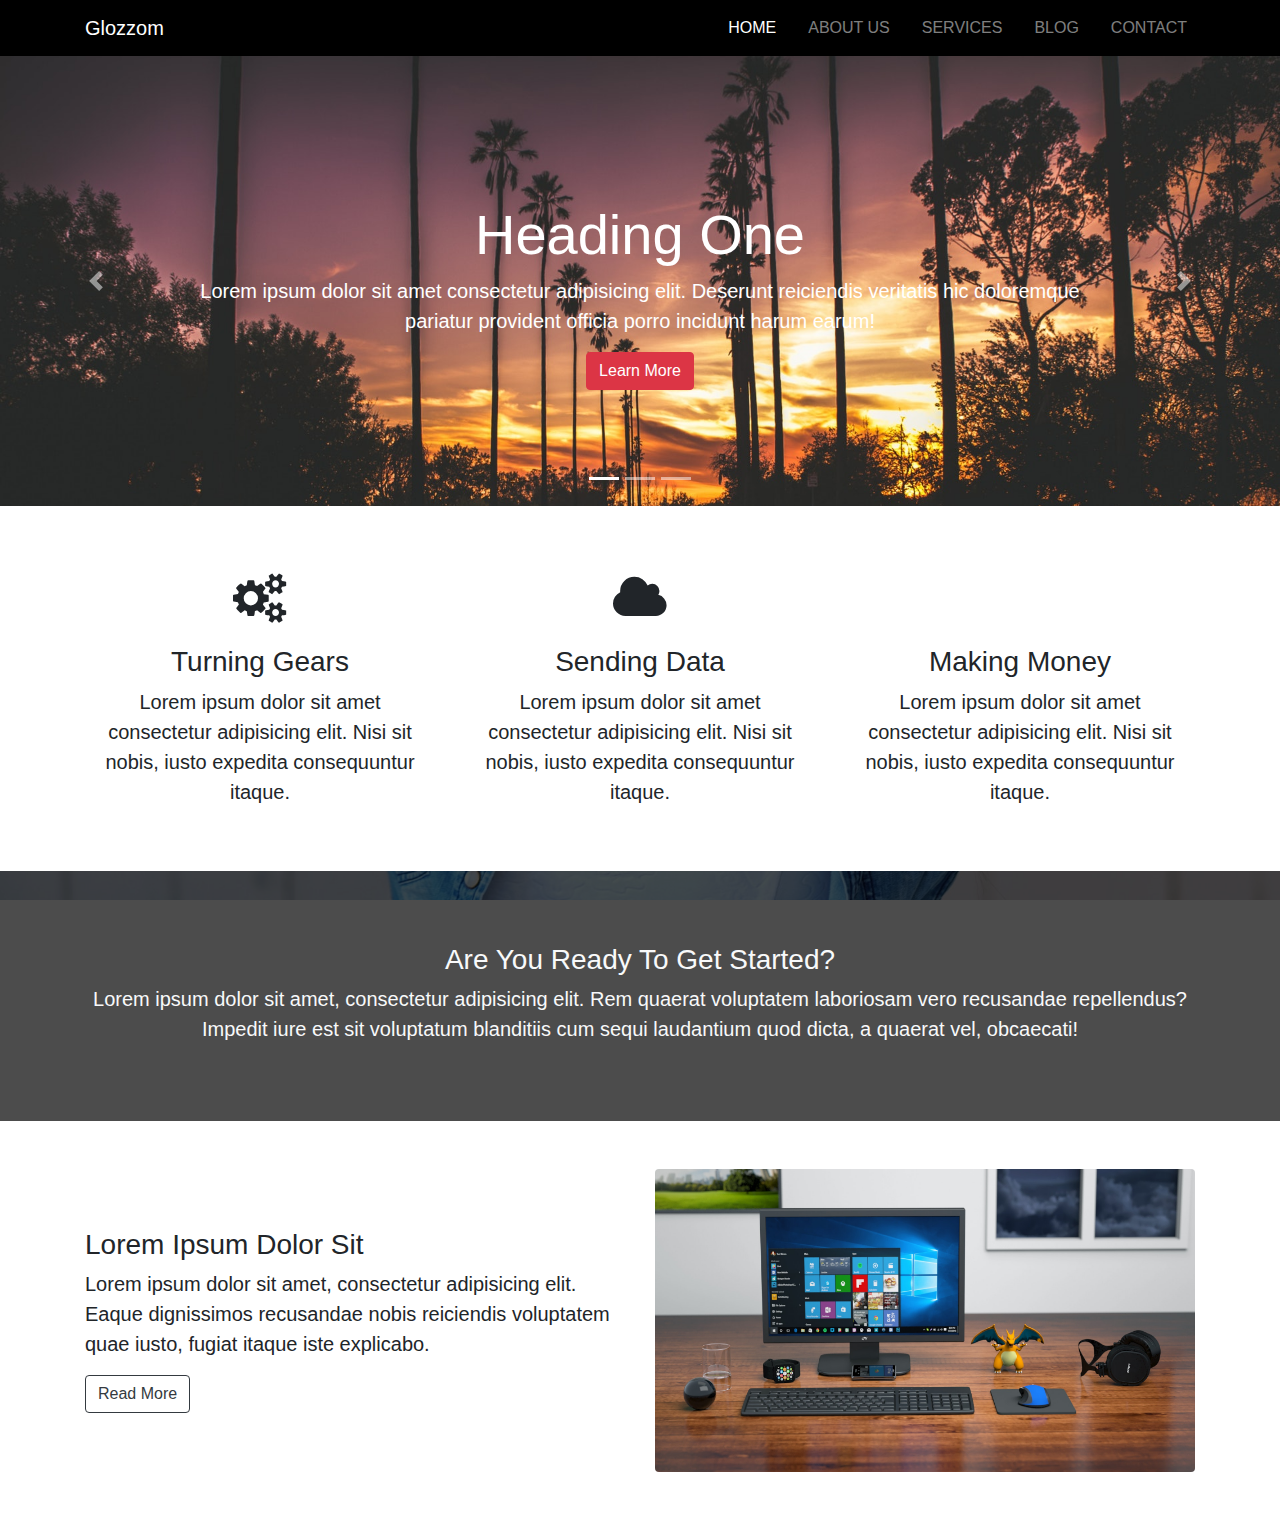
==== index.html @ 24304a2f "home info section done" ====
<!DOCTYPE html>
<html lang="en">

<head>
	<meta charset="UTF-8">
	<title>Glozzom</title>
	<link rel="stylesheet" href="assets/css/font-awesome.min.css">
	<link rel="stylesheet" href="assets/css/bootstrap.css">
	<link rel="stylesheet" href="assets/css/style.css">
	<link rel="shortcut icon" href="assets/img/icon.png" type="image/x-icon">
</head>

<body>
	<!-- NAVIGATION -->
	<nav class="navbar navbar-dark navbar-expand-md">
		<div class="container">
			<a href="index.html" class="navbar-brand">Glozzom</a>
			<button class="navbar-toggler navbar-toggler-right" data-toggle="collapse" data-target="#navbarNav">
				<span class="navbar-toggler-icon"></span>
			</button>
			<div id="navbarNav" class="collapse navbar-collapse">
				<ul class="navbar-nav ml-auto">
					<li class="nav-item active">
						<a class="nav-link" href="index.html">Home</a>
					</li>
					<li class="nav-item">
						<a class="nav-link" href="about.html">About Us</a>
					</li>
					<li class="nav-item">
						<a class="nav-link" href="services.html">Services</a>
					</li>
					<li class="nav-item">
						<a class="nav-link" href="blog.html">Blog</a>
					</li>
					<li class="nav-item">
						<a class="nav-link" href="contact.html">Contact</a>
					</li>
				</ul>
			</div>
		</div>
	</nav>
	<!-- CAROUSEL SLIDER -->
	<section id="showcase" class="bg-dark">
		<div id="myCarousel" class="carousel slide" data-ride="carousel">
			<ol class="carousel-indicators">
				<li data-slide-to="0" data-target="#myCarousel" class="active"></li>
				<li data-slide-to="1" data-target="#myCarousel"></li>
				<li data-slide-to="2" data-target="#myCarousel"></li>
			</ol>
			<div class="carousel-inner">
				<div class="carousel-item carousel-img-1 active">
					<div class="container">
						<div class="carousel-caption mb-5 pb-5">
							<h2 class="display-4">Heading One</h2>
							<p class="lead">Lorem ipsum dolor sit amet consectetur adipisicing elit. Deserunt reiciendis
								veritatis hic doloremque pariatur provident officia porro incidunt harum earum!</p>
							<a href="#" class="btn btn-danger">Learn More</a>
						</div>
					</div>
				</div>
				<div class="carousel-item carousel-img-2">
					<div class="container">
						<div class="carousel-caption mb-5 pb-5 text-right">
							<h2 class="display-4">Heading Two</h2>
							<p class="lead">Lorem ipsum dolor sit amet consectetur adipisicing elit. Deserunt reiciendis
								veritatis hic doloremque pariatur provident officia porro incidunt harum earum!</p>
							<a href="#" class="btn btn-warning">Learn More</a>
						</div>
					</div>
				</div>
				<div class="carousel-item carousel-img-3">
					<div class="container">
						<div class="carousel-caption mb-5 pb-5 text-left">
							<h2 class="display-4">Heading Three</h2>
							<p class="lead">Lorem ipsum dolor sit amet consectetur adipisicing elit. Deserunt reiciendis
								veritatis hic doloremque pariatur provident officia porro incidunt harum earum!</p>
							<a href="#" class="btn btn-primary">Learn More</a>
						</div>
					</div>
				</div>
			</div>
			<a href="#myCarousel" class="carousel-control-prev" data-slide="prev">
				<span class="carousel-control-prev-icon"></span>
			</a>
			<a href="#myCarousel" class="carousel-control-next" data-slide="next">
				<span class="carousel-control-next-icon"></span>
			</a>
		</div>
	</section>
	<!-- HOME ICON -->
	<section id="homeicon" class="py-5 text-center">
		<div class="container">
			<div class="row">
				<div class="col-md-4 my-2">
					<i class="fa fa-gears"></i>
					<h3 class="my-2">Turning Gears</h3>
					<p class="lead mb-2">Lorem ipsum dolor sit amet consectetur adipisicing elit. Nisi sit nobis, iusto
						expedita consequuntur itaque.</p>
				</div>
				<div class="col-md-4 my-2">
					<i class="fa fa-cloud"></i>
					<h3 class="my-2">Sending Data</h3>
					<p class="lead mb-2">Lorem ipsum dolor sit amet consectetur adipisicing elit. Nisi sit nobis, iusto
						expedita consequuntur itaque.</p>
				</div>
				<div class="col-md-4 my-2" my-2>
					<i class="fa fa-card-plus"></i>
					<h3 class="my-2">Making Money</h3>
					<p class="lead mb-2">Lorem ipsum dolor sit amet consectetur adipisicing elit. Nisi sit nobis, iusto
						expedita consequuntur itaque.</p>
				</div>
			</div>
		</div>
	</section>
	<!-- HOME GET STARTED -->
	<section id="getstarted" class="py-5 text-center text-light">
		<div class="dark-overlay">
			<div class="container">
				<div class="row">
					<div class="col mt-5 pt-4">
						<h3>Are You Ready To Get Started?</h3>
						<p class="lead">Lorem ipsum dolor sit amet, consectetur adipisicing elit. Rem quaerat voluptatem laboriosam vero recusandae repellendus? Impedit iure est sit voluptatum blanditiis cum sequi laudantium quod dicta, a quaerat vel, obcaecati!</p>
					</div>
				</div>
			</div>
		</div>
	</section>
	<!-- HOME INFO SECTION -->
	<section id="homeinfo" class="py-5">
		<div class="container">
			<div class="row">
				<div class="col-md-6 align-self-center">
					<h3>Lorem Ipsum Dolor Sit</h3>
					<p class="lead">Lorem ipsum dolor sit amet, consectetur adipisicing elit. Eaque dignissimos recusandae nobis reiciendis voluptatem quae iusto, fugiat itaque iste explicabo.</p>
					<a href="#" class="btn btn-outline-dark">Read More</a>
				</div>
				<div class="col-md-6 mt-sm-3 mt-3 mt-md-0">
					<img src="assets/img/pc.jpeg" class="img-fluid rounded" alt="PC">
				</div>
			</div>
		</div>
	</section>

	<script src="assets/js/jquery.min.js"></script>
	<script src="assets/js/popper.min.js"></script>
	<script src="assets/js/bootstrap.min.js"></script>
	<script src="assets/js/main.js"></script>
</body>

</html>
---- assets/css/style.css ----
.navbar {
  background: #000; }
  .navbar .nav-item {
    padding-left: 1rem; }
  .navbar .nav-link {
    text-transform: uppercase; }

.carousel-item {
  height: 450px; }

.carousel-img-1 {
  background: url("../img/image1.jpeg");
  background-size: cover; }

.carousel-img-2 {
  background: url("../img/image2.jpeg");
  background-size: cover; }

.carousel-img-3 {
  background: url("../img/image3.jpeg");
  background-size: cover; }

#homeicon {
  font-size: 50px; }

#getstarted {
  position: relative;
  background: url("../img/bg1.jpeg");
  background-size: cover;
  background-attachment: fixed;
  background-repeat: no-repeat;
  min-height: 250px; }
  #getstarted .dark-overlay {
    background: rgba(0, 0, 0, 0.7);
    position: absolute;
    top: 0;
    left: 0;
    width: 100%;
    height: 100%; }

@media (max-width: 767px) {
  .nav-item {
    padding-left: 0 !important; }
  #getstarted {
    min-height: 300px; } }

@media (max-width: 480px) {
  .carousel h2 {
    font-size: 2.5rem; }
  #getstarted {
    min-height: 350px; } }
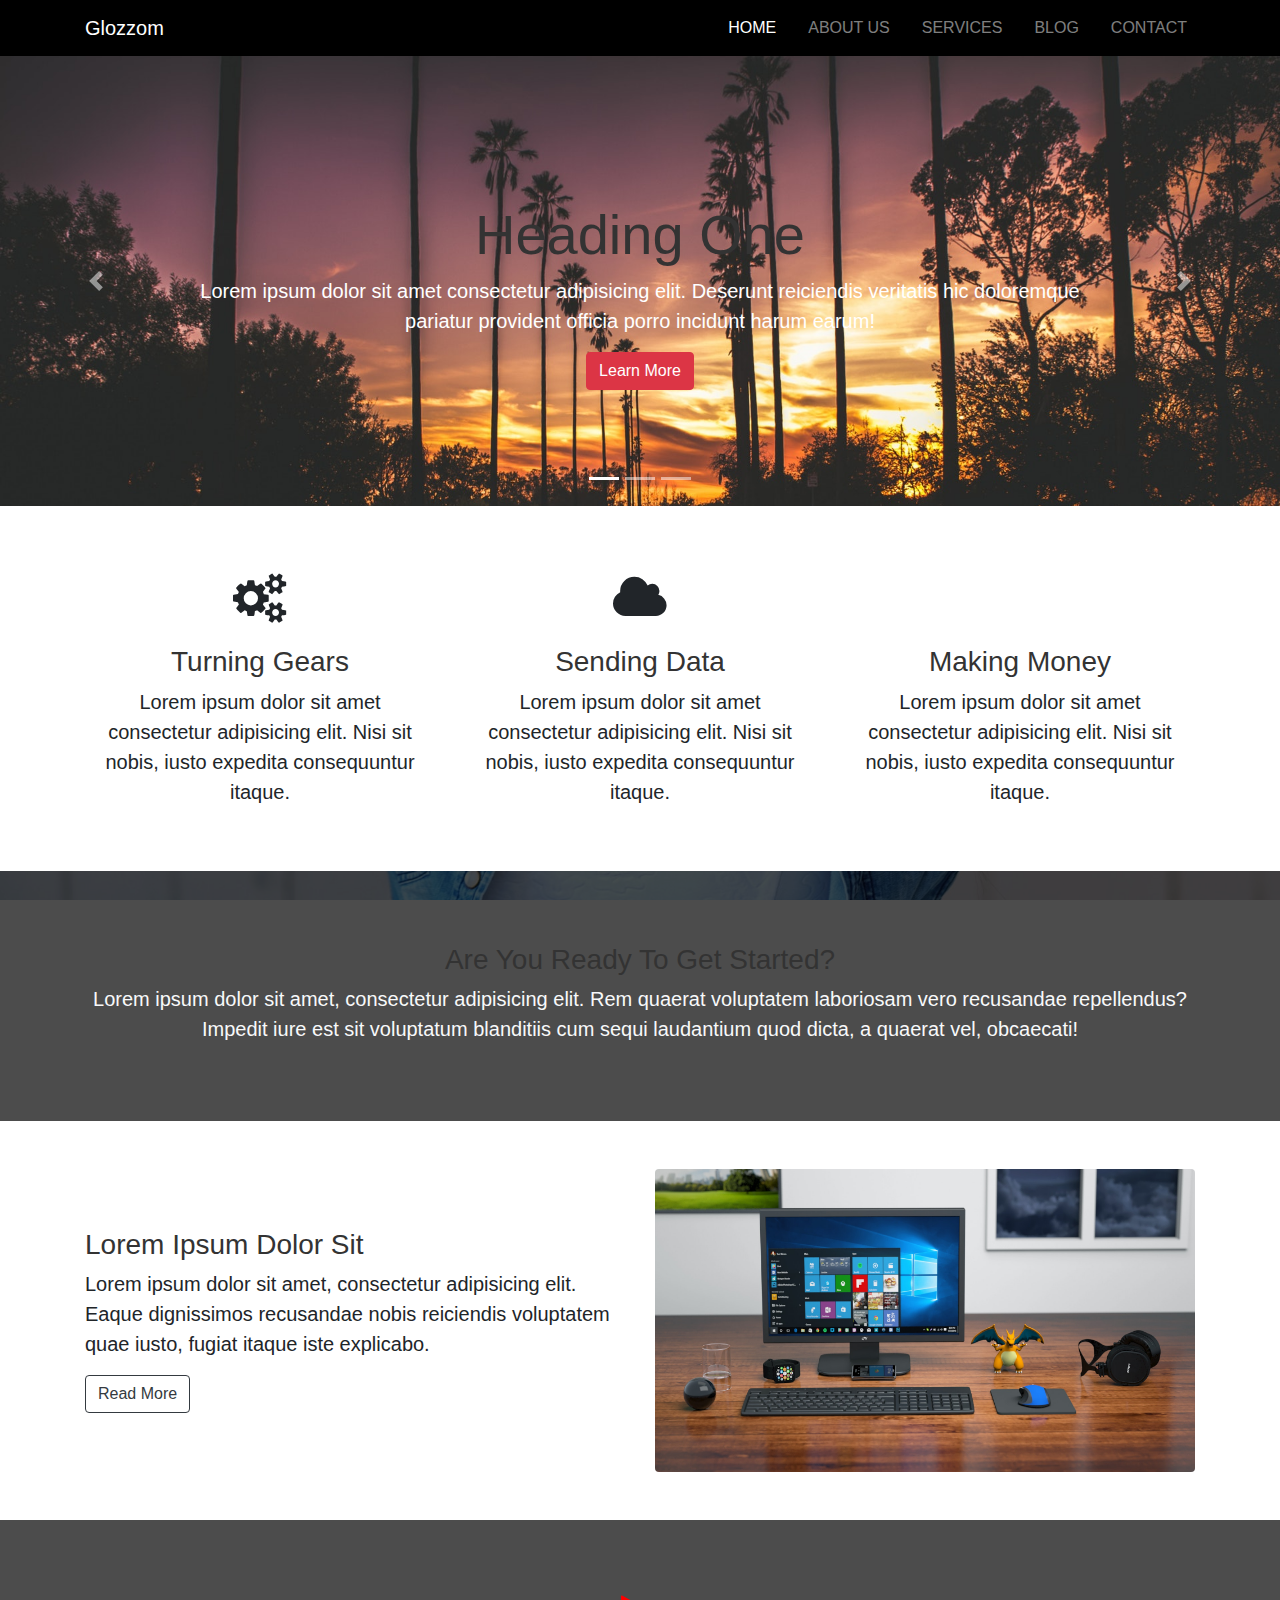
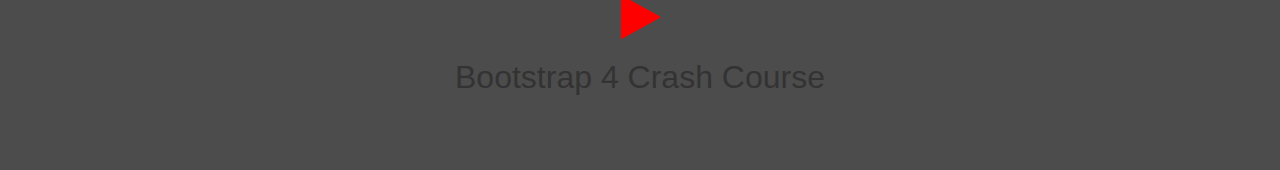
==== commit 75aace92: "jquery plugin uikit added" ====
--- a/index.html
+++ b/index.html
@@ -4,6 +4,7 @@
 <head>
 	<meta charset="UTF-8">
 	<title>Glozzom</title>
+	<link rel="stylesheet" href="assets/css/uikit.min.css">
 	<link rel="stylesheet" href="assets/css/font-awesome.min.css">
 	<link rel="stylesheet" href="assets/css/bootstrap.css">
 	<link rel="stylesheet" href="assets/css/style.css">
@@ -140,11 +141,28 @@
 			</div>
 		</div>
 	</section>
+	<!-- HOME VIDEO SECTION -->
+	<section id="home-video" class="text-center text-light">
+		<div class="dark-overlay">
+			<div class="container">
+				<div class="row">
+					<div class="col mt-5 pt-4">
+						<div>
+							<a href="#" class="text-light"><i class="fa fa-play"></i></a>
+						</div>
+						<h2 class="mt-3">Bootstrap 4 Crash Course</h2>
+					</div>
+				</div>
+			</div>
+		</div>
+	</section>
 
 	<script src="assets/js/jquery.min.js"></script>
 	<script src="assets/js/popper.min.js"></script>
 	<script src="assets/js/bootstrap.min.js"></script>
 	<script src="assets/js/main.js"></script>
+	<script src="assets/js/uikit.min.js"></script>
+	<script src="assets/js/uikit-icons.min.js"></script>
 </body>
 
 </html>--- a/assets/css/style.css
+++ b/assets/css/style.css
@@ -38,6 +38,24 @@
     width: 100%;
     height: 100%; }
 
+#home-video {
+  position: relative;
+  background: url("../img/people.jpeg");
+  background-size: cover;
+  background-attachment: fixed;
+  background-repeat: no-repeat;
+  min-height: 250px; }
+  #home-video .dark-overlay {
+    background: rgba(0, 0, 0, 0.7);
+    position: absolute;
+    top: 0;
+    left: 0;
+    width: 100%;
+    height: 100%; }
+    #home-video .dark-overlay .fa {
+      font-size: 50px;
+      color: #ff0000; }
+
 @media (max-width: 767px) {
   .nav-item {
     padding-left: 0 !important; }
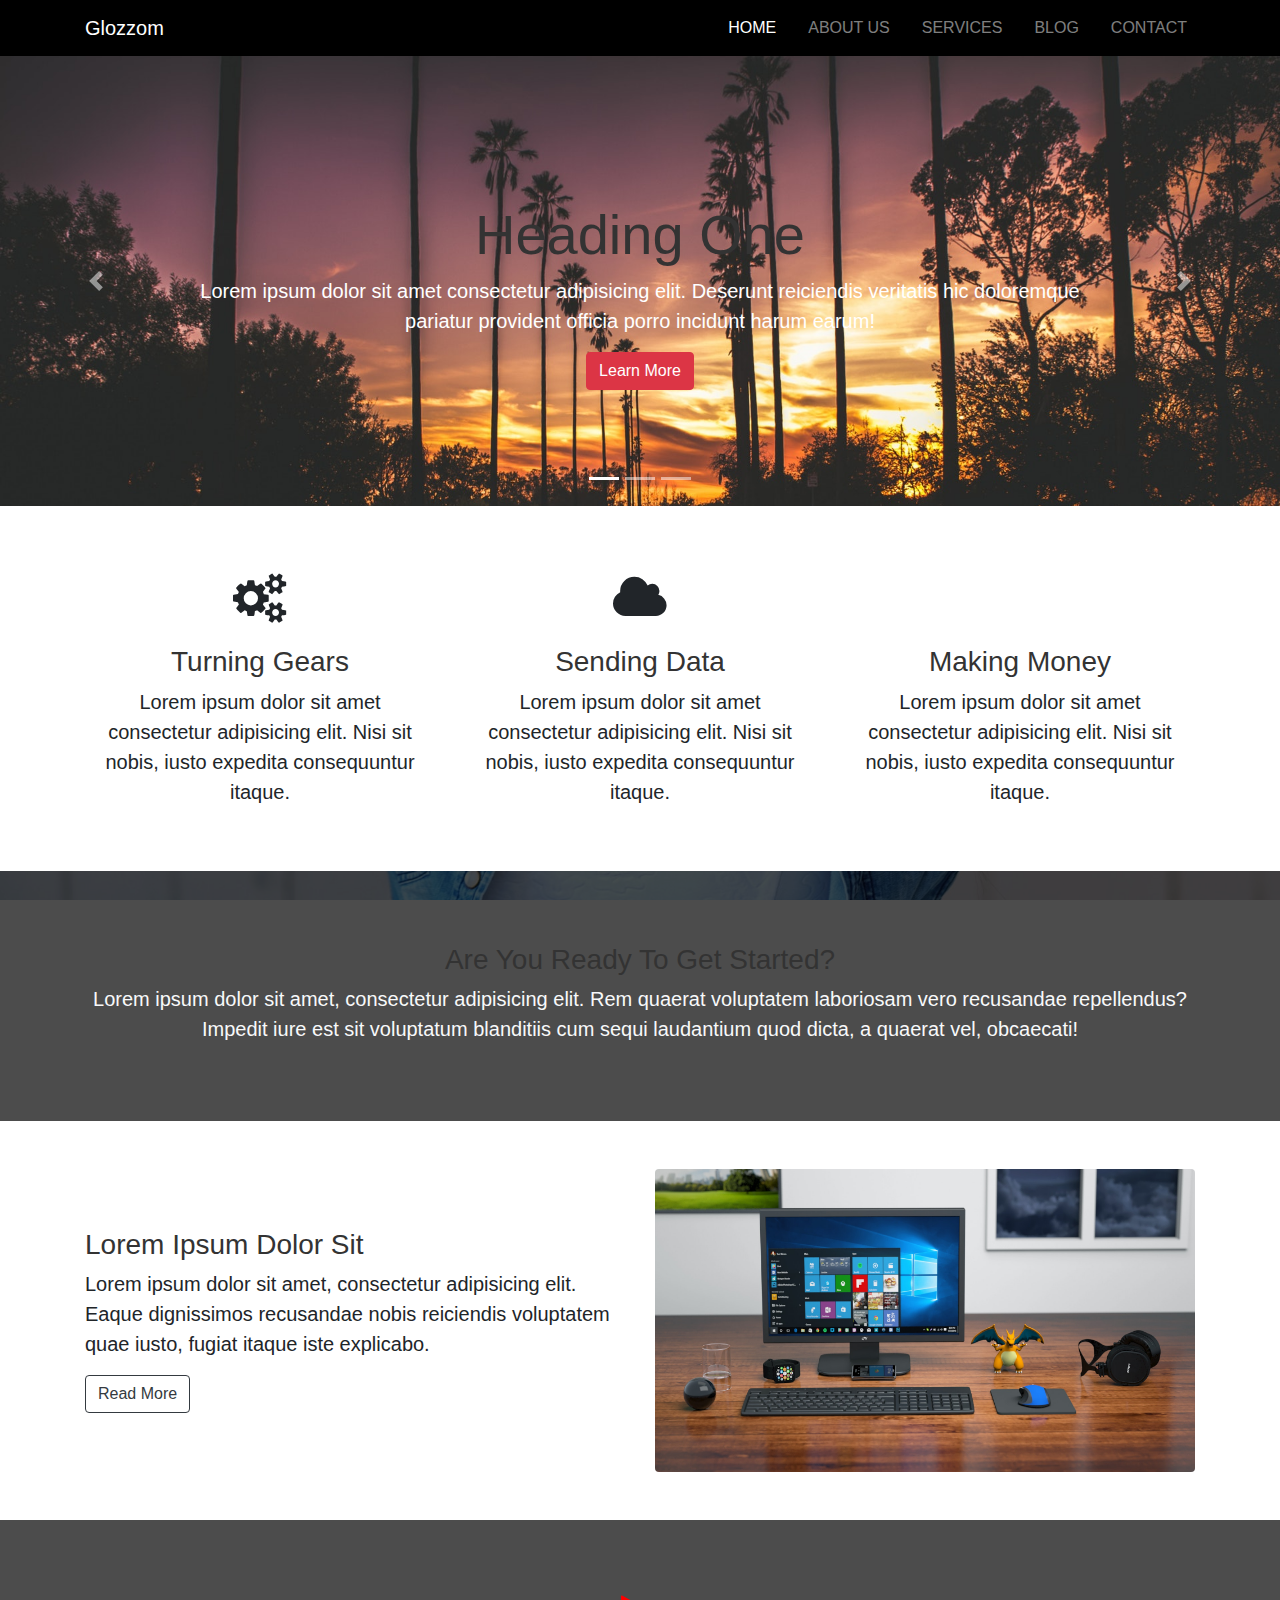
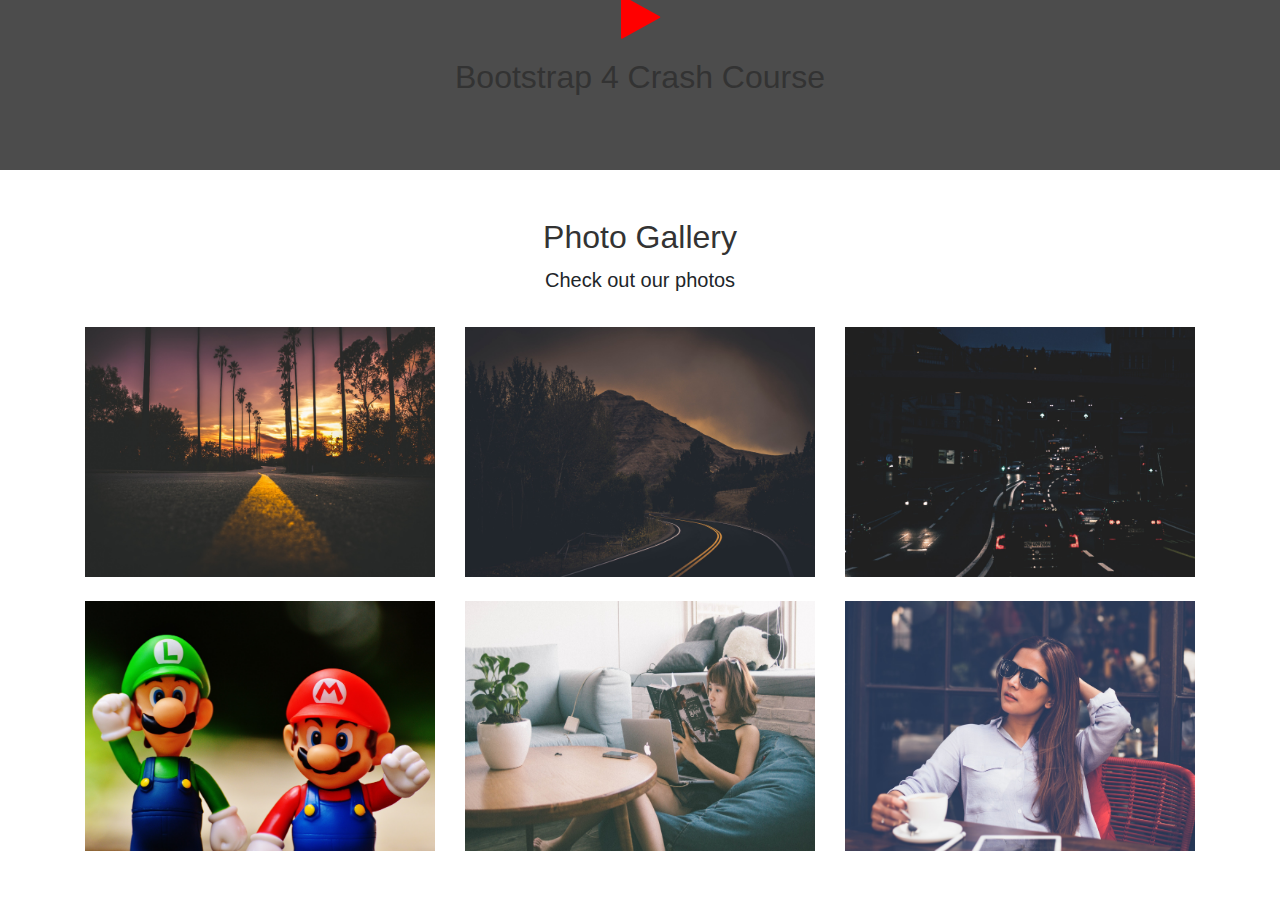
==== commit 1a185fc1: "photo gallery done" ====
--- a/index.html
+++ b/index.html
@@ -120,7 +120,9 @@
 				<div class="row">
 					<div class="col mt-5 pt-4">
 						<h3>Are You Ready To Get Started?</h3>
-						<p class="lead">Lorem ipsum dolor sit amet, consectetur adipisicing elit. Rem quaerat voluptatem laboriosam vero recusandae repellendus? Impedit iure est sit voluptatum blanditiis cum sequi laudantium quod dicta, a quaerat vel, obcaecati!</p>
+						<p class="lead">Lorem ipsum dolor sit amet, consectetur adipisicing elit. Rem quaerat voluptatem
+							laboriosam vero recusandae repellendus? Impedit iure est sit voluptatum blanditiis cum sequi
+							laudantium quod dicta, a quaerat vel, obcaecati!</p>
 					</div>
 				</div>
 			</div>
@@ -132,7 +134,8 @@
 			<div class="row">
 				<div class="col-md-6 align-self-center">
 					<h3>Lorem Ipsum Dolor Sit</h3>
-					<p class="lead">Lorem ipsum dolor sit amet, consectetur adipisicing elit. Eaque dignissimos recusandae nobis reiciendis voluptatem quae iusto, fugiat itaque iste explicabo.</p>
+					<p class="lead">Lorem ipsum dolor sit amet, consectetur adipisicing elit. Eaque dignissimos
+						recusandae nobis reiciendis voluptatem quae iusto, fugiat itaque iste explicabo.</p>
 					<a href="#" class="btn btn-outline-dark">Read More</a>
 				</div>
 				<div class="col-md-6 mt-sm-3 mt-3 mt-md-0">
@@ -147,10 +150,67 @@
 			<div class="container">
 				<div class="row">
 					<div class="col mt-5 pt-4">
-						<div>
-							<a href="#" class="text-light"><i class="fa fa-play"></i></a>
+						<div uk-lightbox>
+							<a href="https://youtu.be/PQnKbT27c24" class="text-light"><i class="fa fa-play"></i></a>
 						</div>
 						<h2 class="mt-3">Bootstrap 4 Crash Course</h2>
+					</div>
+				</div>
+			</div>
+		</div>
+	</section>
+	<!-- PHOTO GALLERY -->
+	<section id="gallery" class="py-5" uk-lightbox>
+		<div class="container">
+			<div class="row text-center mb-3">
+				<div class="col">
+					<h2>Photo Gallery</h2>
+					<p class="lead">Check out our photos</p>
+				</div>
+			</div>
+			<div class="row">
+				<div class="col-md-4">
+					<div>
+						<a href="assets/img/image1.jpeg">
+							<img src="assets/img/image1.jpeg" class="img-fluid" alt="">
+						</a>
+					</div>
+				</div>
+				<div class="col-md-4">
+					<div>
+						<a href="assets/img/image2.jpeg">
+							<img src="assets/img/image2.jpeg" class="img-fluid" alt="">
+						</a>
+					</div>
+				</div>
+				<div class="col-md-4">
+					<div>
+						<a href="assets/img/image3.jpeg">
+							<img src="assets/img/image3.jpeg" class="img-fluid" alt="">
+						</a>
+					</div>
+				</div>
+			</div>
+			<div class="row pt-0 pt-md-4">
+				<div class="col-md-4">
+					<div>
+						<a href="assets/img/image4.jpeg">
+							<img src="assets/img/image4.jpeg" class="img-fluid" alt="">
+						</a>
+					</div>
+				</div>
+				<div class="col-md-4">
+					<div>
+						<a href="assets/img/image5.jpeg">
+							<img src="assets/img/image5.jpeg" class="img-fluid" alt="">
+						</a>
+					</div>
+				</div>
+				<div class="col-md-4">
+					<div>
+						<a href="assets/img/image6.jpeg">
+							<img src="assets/img/image6.jpeg" class="img-fluid" alt="">
+						</a>
 					</div>
 				</div>
 			</div>
--- a/assets/css/style.css
+++ b/assets/css/style.css
@@ -56,6 +56,9 @@
       font-size: 50px;
       color: #ff0000; }
 
+#gallery img {
+  min-height: 250px; }
+
 @media (max-width: 767px) {
   .nav-item {
     padding-left: 0 !important; }
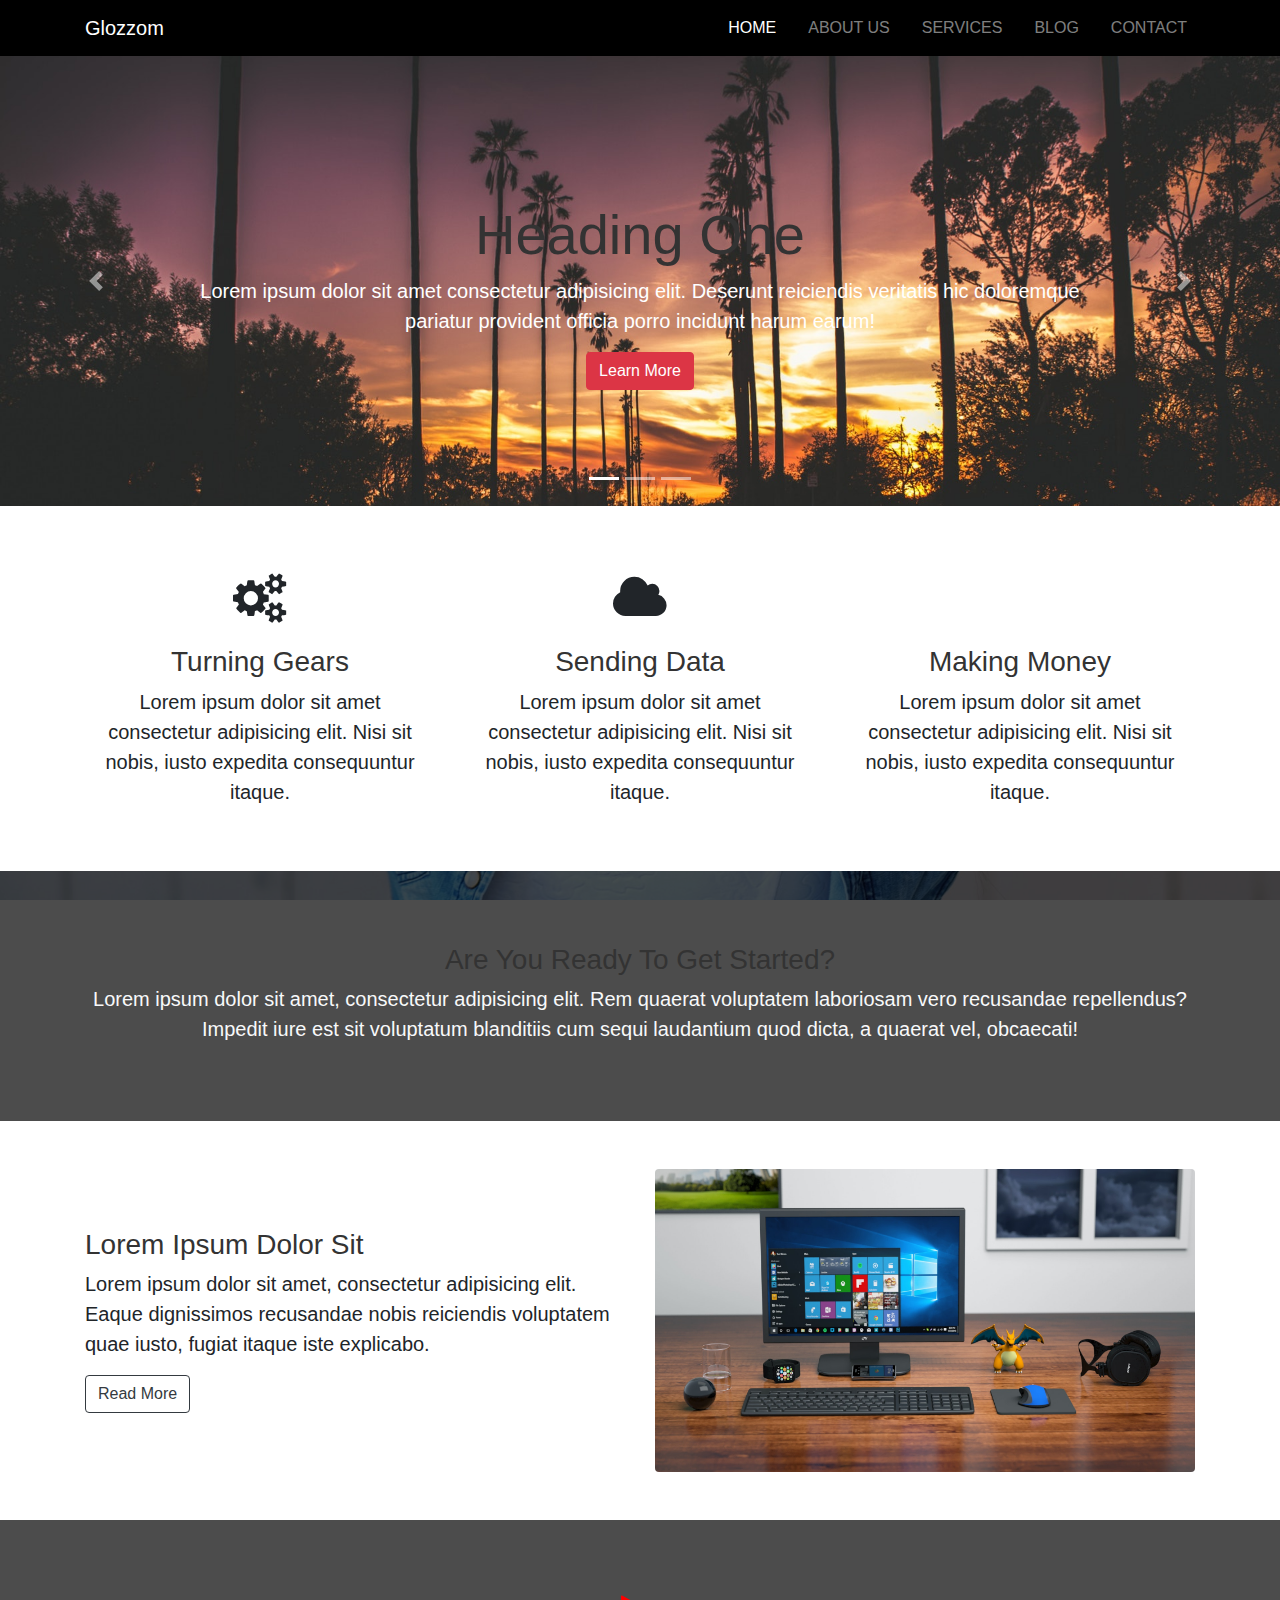
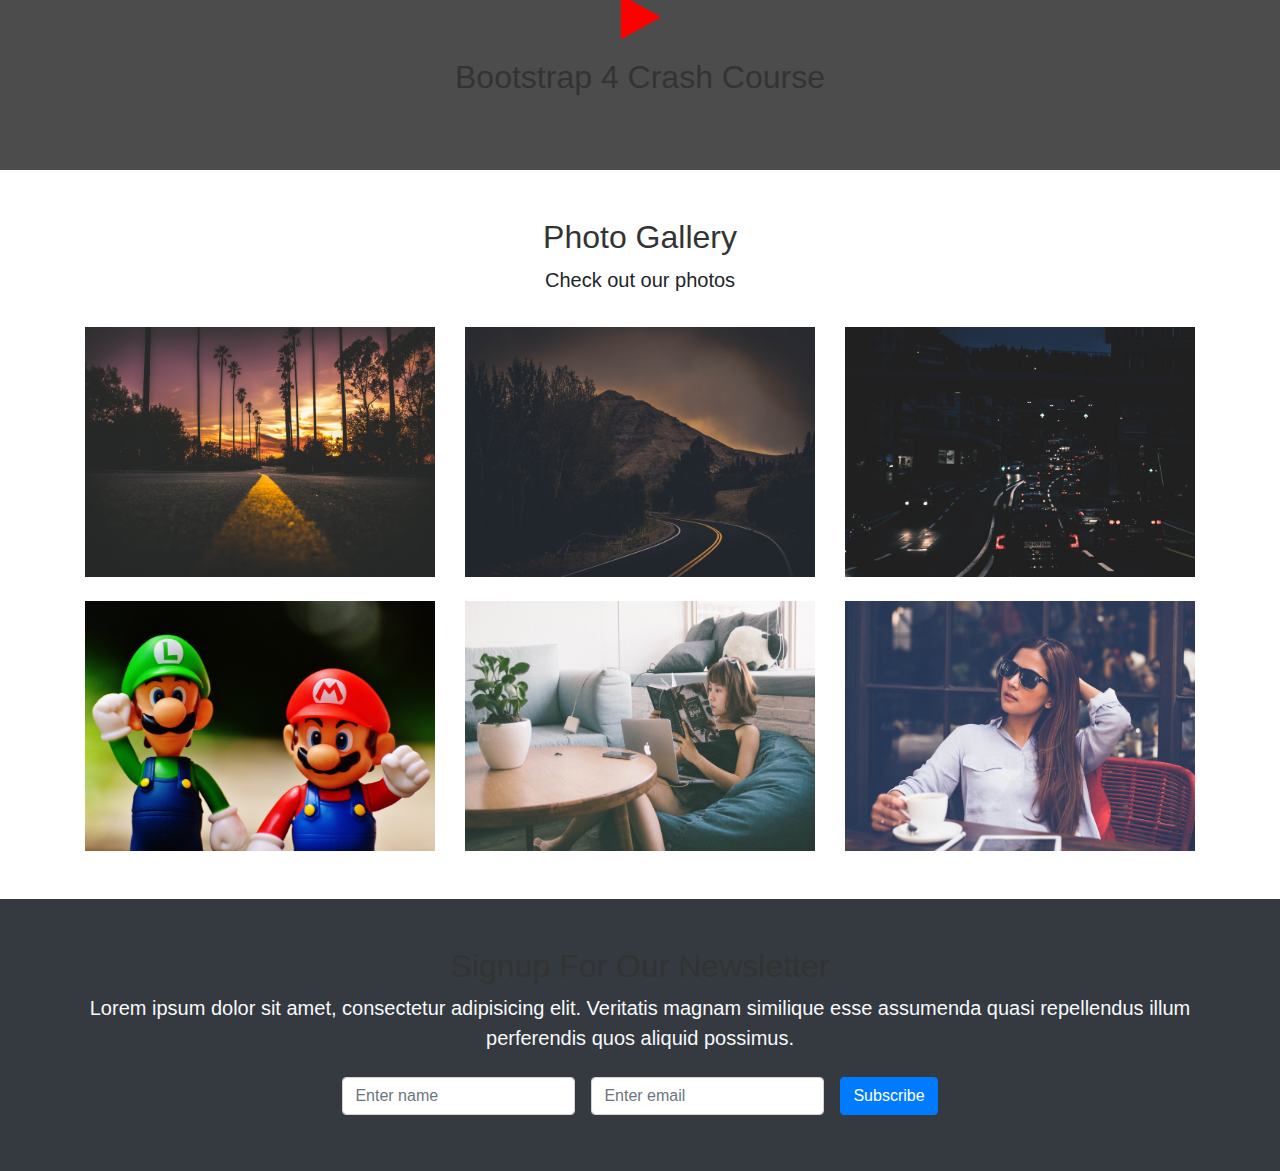
==== commit fccf2094: "news letter done" ====
--- a/index.html
+++ b/index.html
@@ -216,6 +216,24 @@
 			</div>
 		</div>
 	</section>
+	<!-- NEWS LETTER -->
+	<section id="newsletter" class="py-5 bg-dark text-light text-center">
+		<div class="container">
+			<div class="row">
+				<div class="col">
+					<h2>Signup For Our Newsletter</h2>
+					<p class="lead">Lorem ipsum dolor sit amet, consectetur adipisicing elit. Veritatis magnam similique esse assumenda quasi repellendus illum perferendis quos aliquid possimus.</p>
+					<form action="#" method="POST" class="form-inline justify-content-center">
+						<label class="sr-only" for="name">Name</label>
+						<input class="form-control m-2" type="text" placeholder="Enter name">
+						<label class="sr-only" for="email">Email</label>
+						<input class="form-control m-2" type="email" placeholder="Enter email">
+						<input class="btn btn-primary m-2" type="submit" value="Subscribe">
+					</form>
+				</div>
+			</div>
+		</div>
+	</section>
 
 	<script src="assets/js/jquery.min.js"></script>
 	<script src="assets/js/popper.min.js"></script>
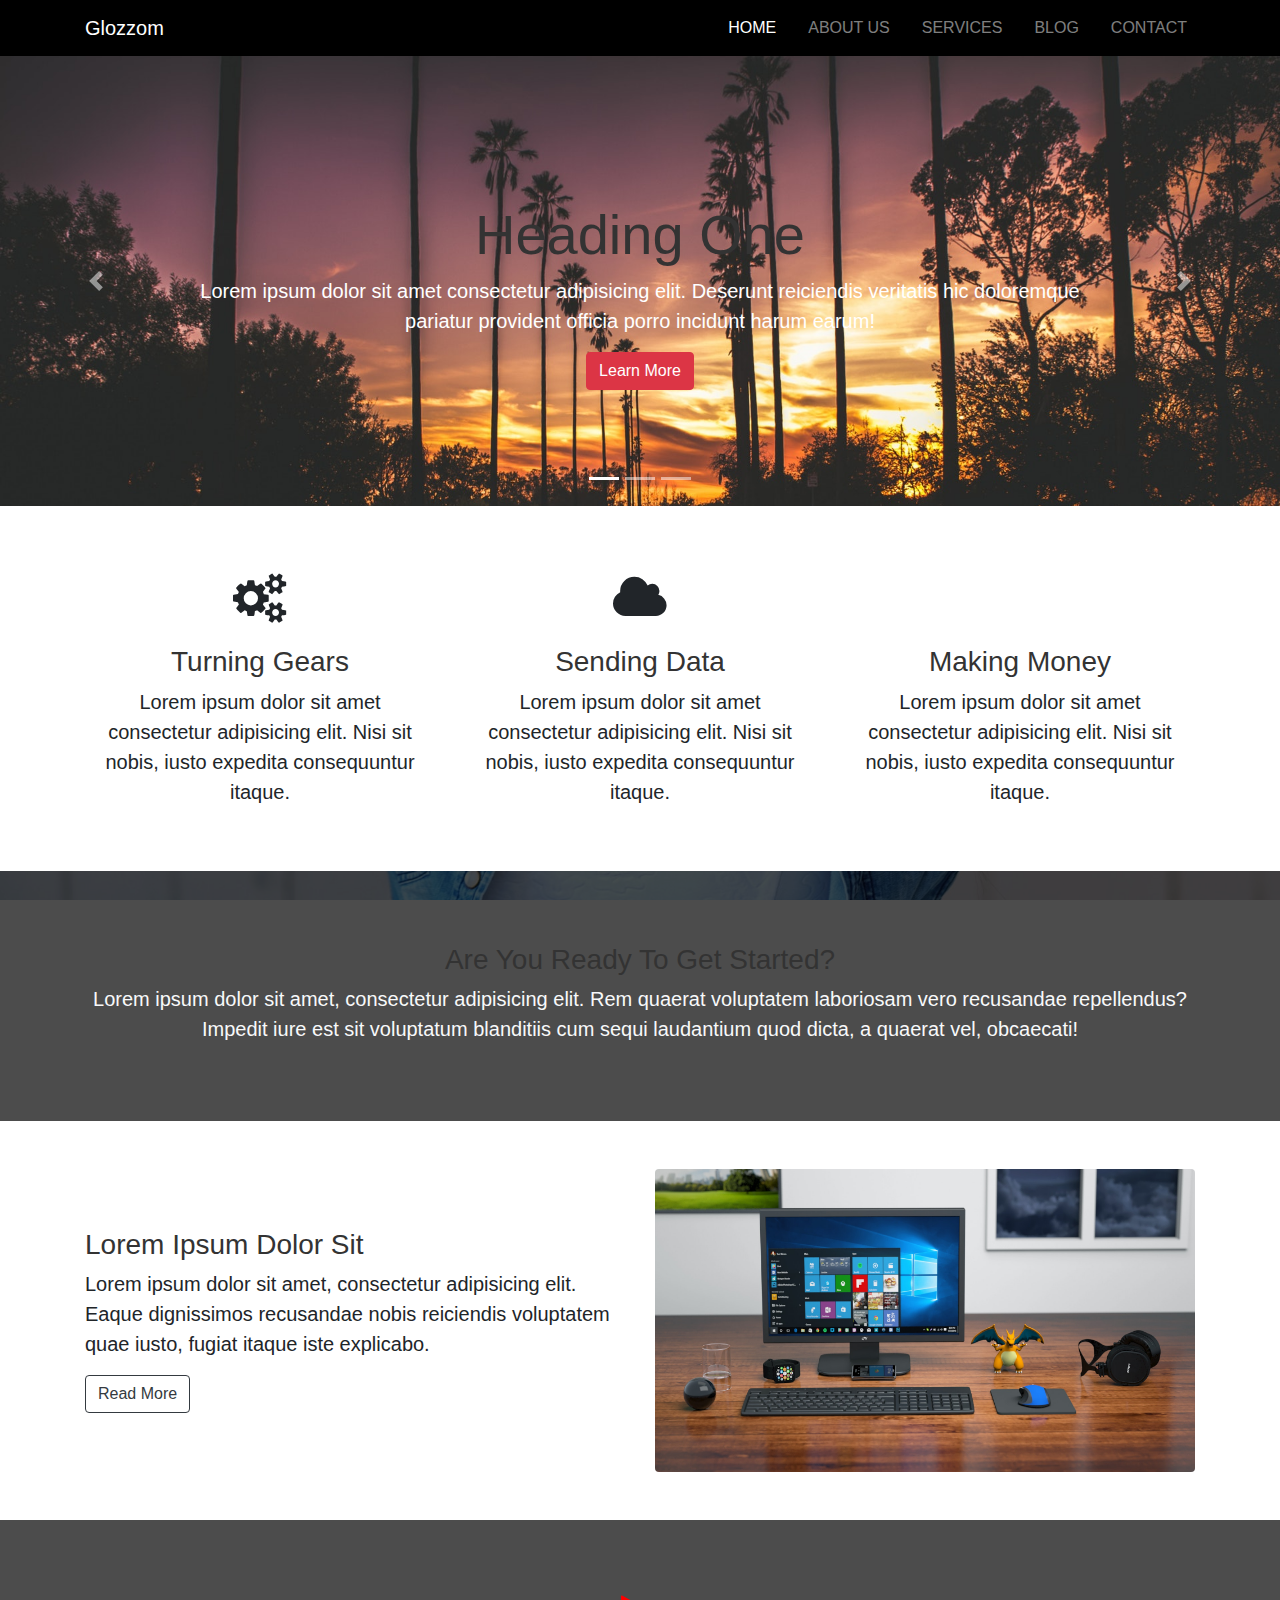
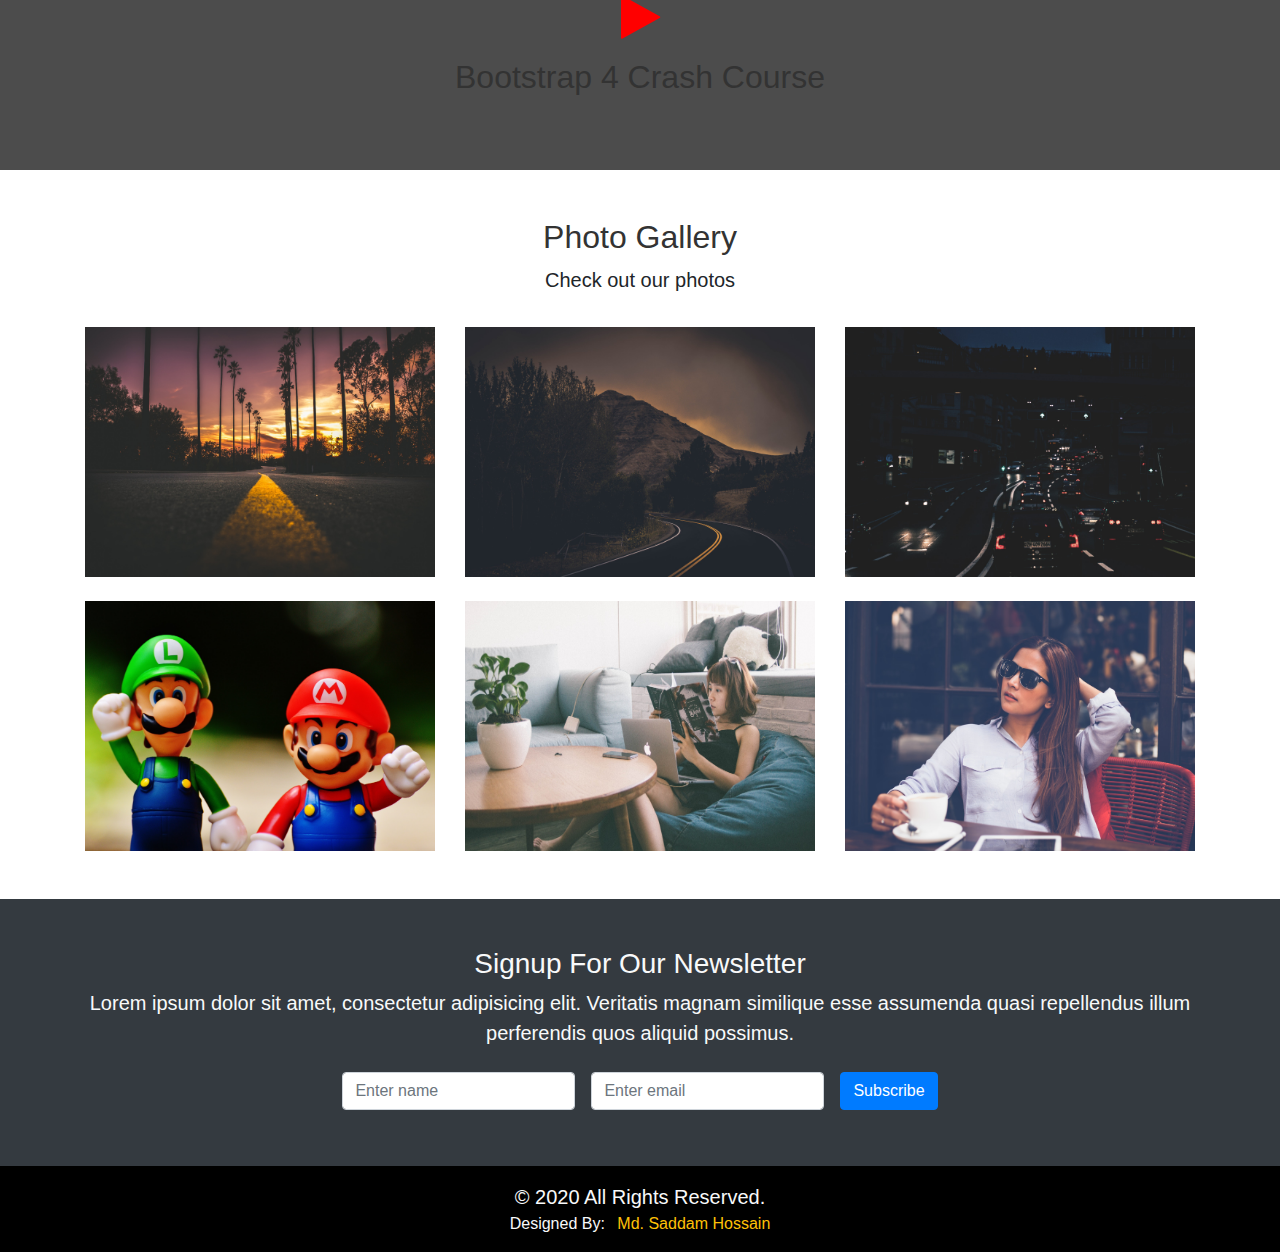
==== commit c0af5e0a: "copyright section done" ====
--- a/index.html
+++ b/index.html
@@ -217,12 +217,12 @@
 		</div>
 	</section>
 	<!-- NEWS LETTER -->
-	<section id="newsletter" class="py-5 bg-dark text-light text-center">
+	<section id="newsletter" class="py-5 bg-dark text-center">
 		<div class="container">
 			<div class="row">
 				<div class="col">
-					<h2>Signup For Our Newsletter</h2>
-					<p class="lead">Lorem ipsum dolor sit amet, consectetur adipisicing elit. Veritatis magnam similique esse assumenda quasi repellendus illum perferendis quos aliquid possimus.</p>
+					<h3 class="text-light">Signup For Our Newsletter</h3>
+					<p class="lead text-light">Lorem ipsum dolor sit amet, consectetur adipisicing elit. Veritatis magnam similique esse assumenda quasi repellendus illum perferendis quos aliquid possimus.</p>
 					<form action="#" method="POST" class="form-inline justify-content-center">
 						<label class="sr-only" for="name">Name</label>
 						<input class="form-control m-2" type="text" placeholder="Enter name">
@@ -234,6 +234,17 @@
 			</div>
 		</div>
 	</section>
+	<!-- COPYRIGHT -->
+	<section id="copyright" class="text-center text-light py-3">
+		<div class="container">
+			<div class="row">
+				<div class="col">
+					<p class="lead mb-0">&copy; 2020 All Rights Reserved.</p>
+					<span>Designed By: <a class="ml-2 text-warning" href="https://www.facebook.com/s.rakib65" target="_blank">Md. Saddam Hossain</a></span>
+				</div>
+			</div>
+		</div>
+	</section>
 
 	<script src="assets/js/jquery.min.js"></script>
 	<script src="assets/js/popper.min.js"></script>
--- a/assets/css/style.css
+++ b/assets/css/style.css
@@ -59,6 +59,9 @@
 #gallery img {
   min-height: 250px; }
 
+#copyright {
+  background: black; }
+
 @media (max-width: 767px) {
   .nav-item {
     padding-left: 0 !important; }
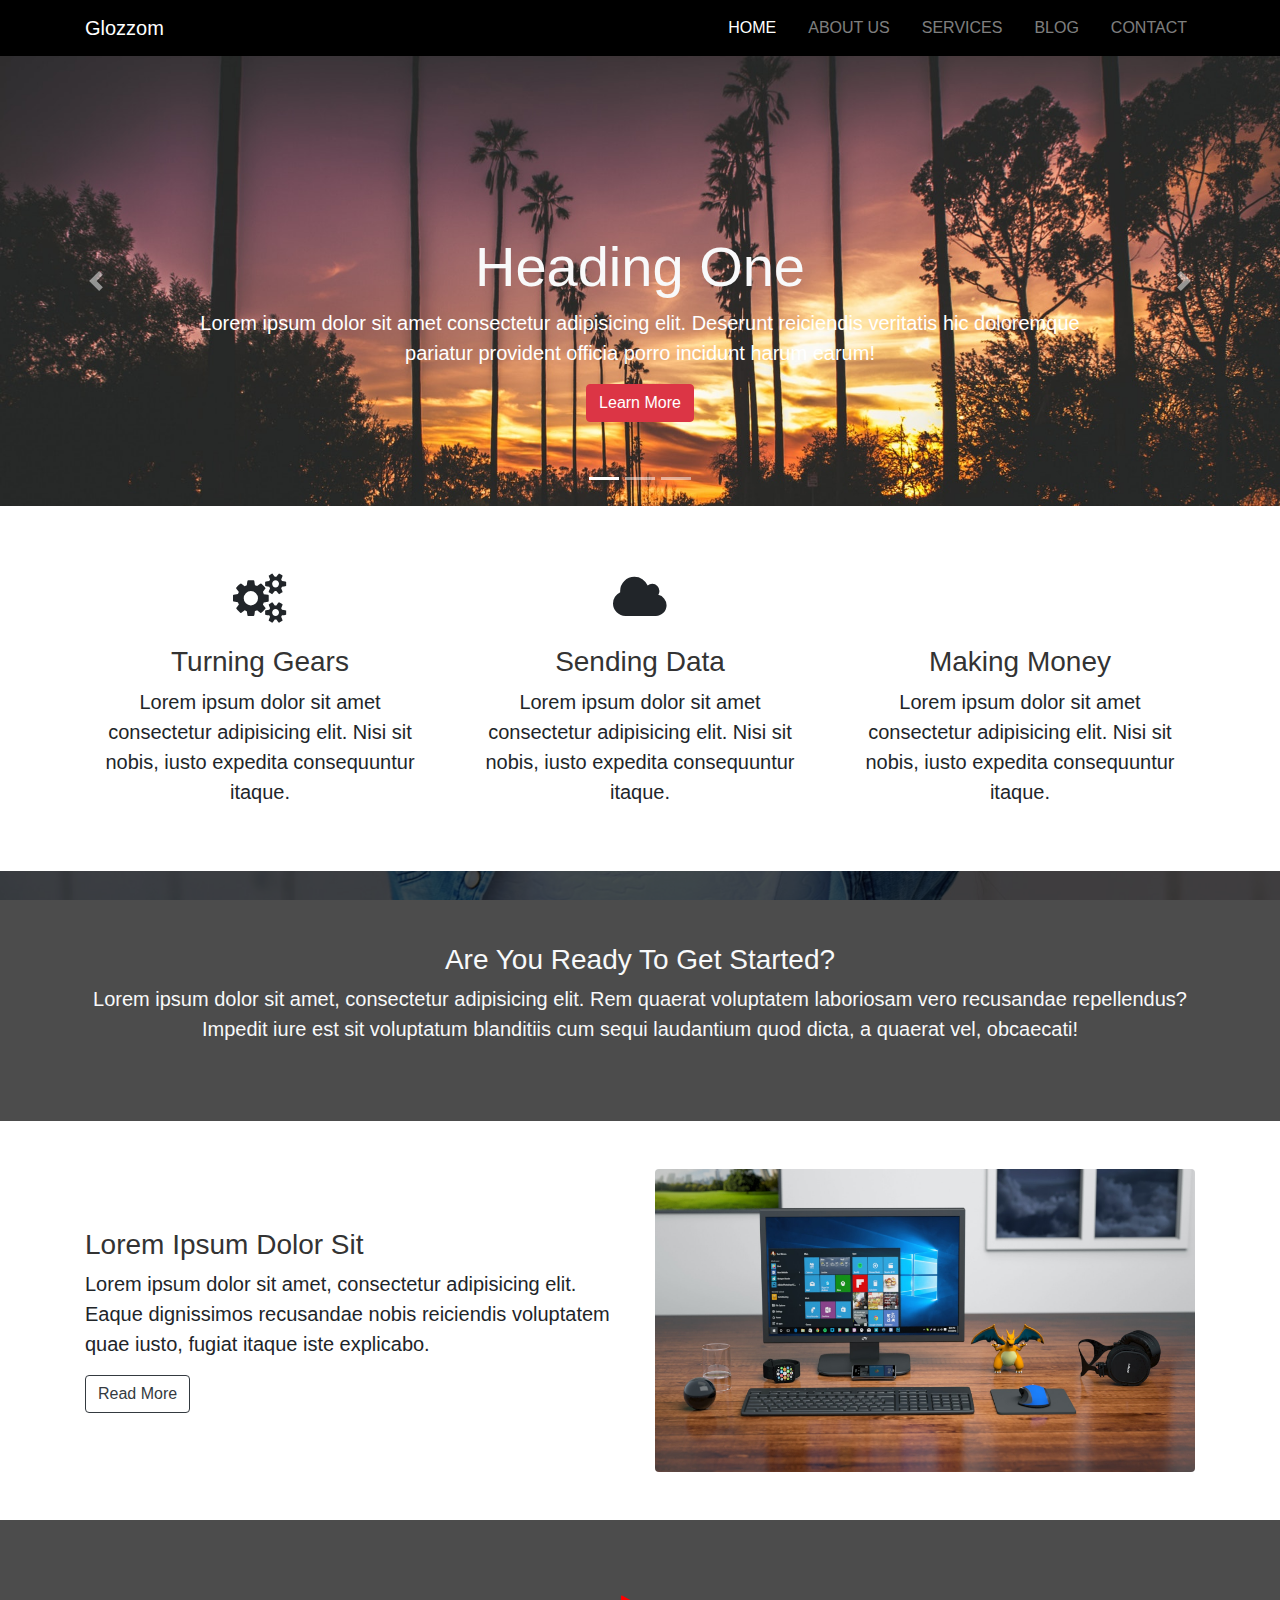
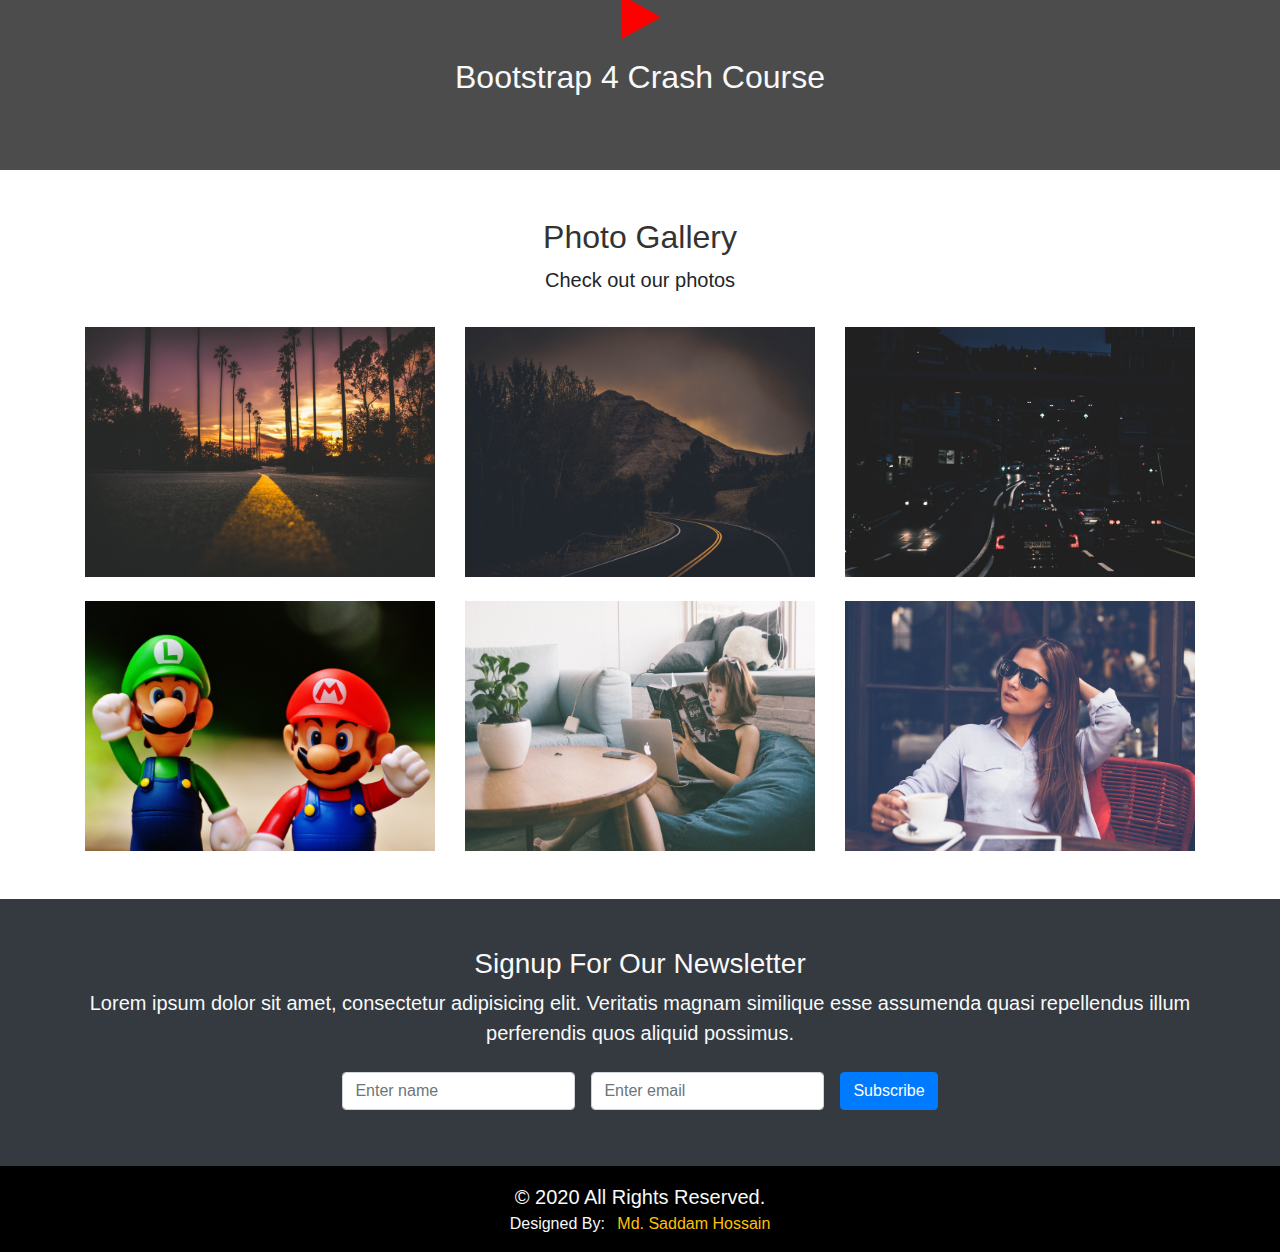
==== commit b2b194d5: "home page done" ====
--- a/index.html
+++ b/index.html
@@ -13,7 +13,7 @@
 
 <body>
 	<!-- NAVIGATION -->
-	<nav class="navbar navbar-dark navbar-expand-md">
+	<nav class="navbar navbar-dark navbar-expand-md" uk-sticky="top: 100; animation: uk-animation-slide-top; bottom: #sticky-on-scroll-up">
 		<div class="container">
 			<a href="index.html" class="navbar-brand">Glozzom</a>
 			<button class="navbar-toggler navbar-toggler-right" data-toggle="collapse" data-target="#navbarNav">
@@ -51,8 +51,8 @@
 			<div class="carousel-inner">
 				<div class="carousel-item carousel-img-1 active">
 					<div class="container">
-						<div class="carousel-caption mb-5 pb-5">
-							<h2 class="display-4">Heading One</h2>
+						<div class="carousel-caption mb-3 pb-3 mb-sm-5 mb-sm-5">
+							<h2 class="display-4 text-light">Heading One</h2>
 							<p class="lead">Lorem ipsum dolor sit amet consectetur adipisicing elit. Deserunt reiciendis
 								veritatis hic doloremque pariatur provident officia porro incidunt harum earum!</p>
 							<a href="#" class="btn btn-danger">Learn More</a>
@@ -61,8 +61,8 @@
 				</div>
 				<div class="carousel-item carousel-img-2">
 					<div class="container">
-						<div class="carousel-caption mb-5 pb-5 text-right">
-							<h2 class="display-4">Heading Two</h2>
+						<div class="carousel-caption mb-3 pb-3 mb-sm-5 mb-sm-5 text-right">
+							<h2 class="display-4 text-light">Heading Two</h2>
 							<p class="lead">Lorem ipsum dolor sit amet consectetur adipisicing elit. Deserunt reiciendis
 								veritatis hic doloremque pariatur provident officia porro incidunt harum earum!</p>
 							<a href="#" class="btn btn-warning">Learn More</a>
@@ -71,8 +71,8 @@
 				</div>
 				<div class="carousel-item carousel-img-3">
 					<div class="container">
-						<div class="carousel-caption mb-5 pb-5 text-left">
-							<h2 class="display-4">Heading Three</h2>
+						<div class="carousel-caption mb-3 pb-3 mb-sm-5 mb-sm-5 text-left">
+							<h2 class="display-4 text-light">Heading Three</h2>
 							<p class="lead">Lorem ipsum dolor sit amet consectetur adipisicing elit. Deserunt reiciendis
 								veritatis hic doloremque pariatur provident officia porro incidunt harum earum!</p>
 							<a href="#" class="btn btn-primary">Learn More</a>
@@ -119,7 +119,7 @@
 			<div class="container">
 				<div class="row">
 					<div class="col mt-5 pt-4">
-						<h3>Are You Ready To Get Started?</h3>
+						<h3 class="text-light">Are You Ready To Get Started?</h3>
 						<p class="lead">Lorem ipsum dolor sit amet, consectetur adipisicing elit. Rem quaerat voluptatem
 							laboriosam vero recusandae repellendus? Impedit iure est sit voluptatum blanditiis cum sequi
 							laudantium quod dicta, a quaerat vel, obcaecati!</p>
@@ -153,7 +153,7 @@
 						<div uk-lightbox>
 							<a href="https://youtu.be/PQnKbT27c24" class="text-light"><i class="fa fa-play"></i></a>
 						</div>
-						<h2 class="mt-3">Bootstrap 4 Crash Course</h2>
+						<h2 class="mt-3 text-light">Bootstrap 4 Crash Course</h2>
 					</div>
 				</div>
 			</div>
--- a/assets/css/style.css
+++ b/assets/css/style.css
@@ -72,4 +72,4 @@
   .carousel h2 {
     font-size: 2.5rem; }
   #getstarted {
-    min-height: 350px; } }
+    min-height: 400px; } }
